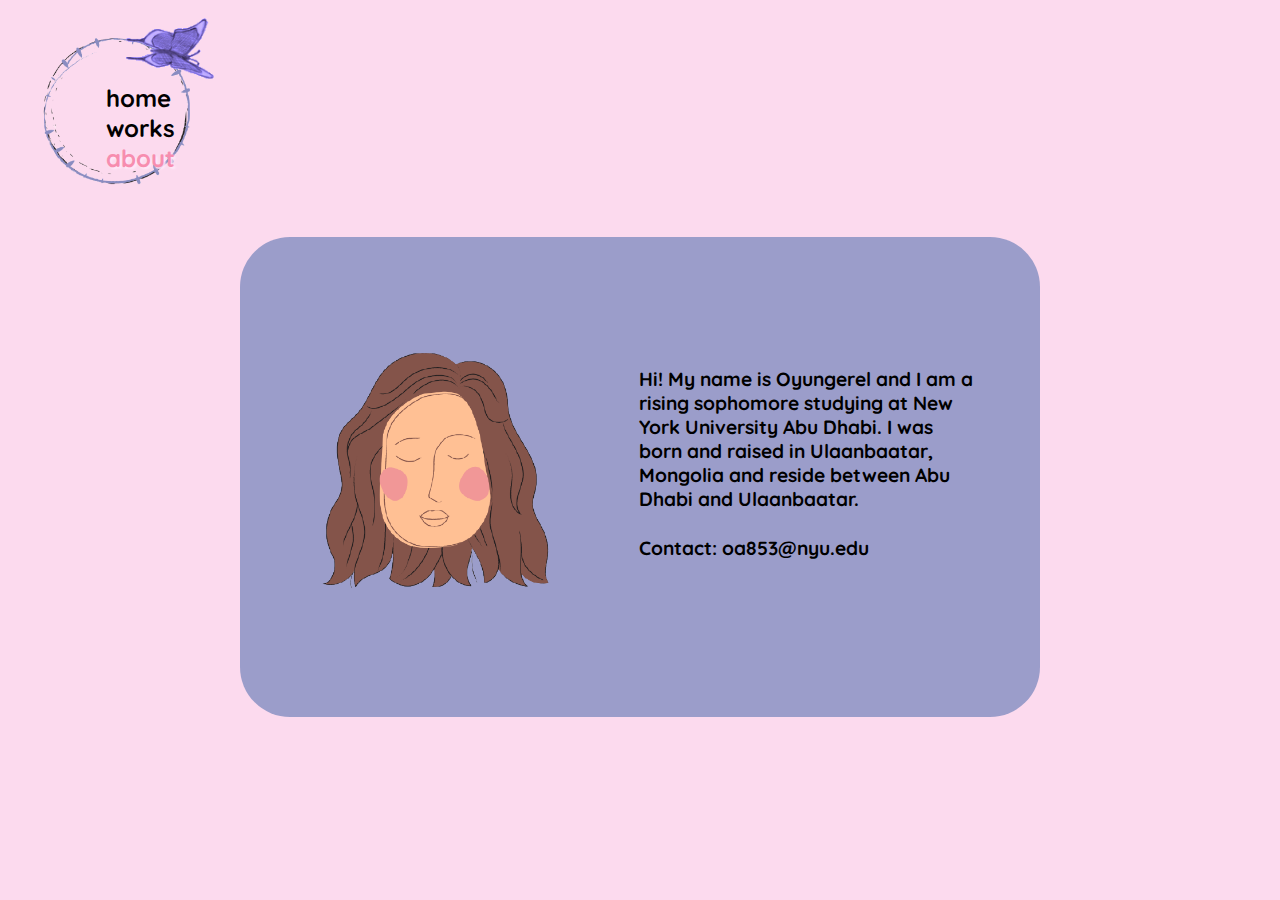
==== about.html @ 6b9188ad "Add files via upload" ====
<!DOCTYPE html>
<html>
<head>
	<title>about</title>
	<meta name="viewport" content="width=device-width,initial-scale=1,maximum-scale=1,user-scalable=no">
	<meta http-equiv="X-UA-Compatible" content="IE=edge,chrome=1">
	<meta name="HandheldFriendly" content="true">
	<link rel="stylesheet" type="text/css" href="about.css">
	<link rel="preconnect" href="https://fonts.googleapis.com">
	<link rel="preconnect" href="https://fonts.gstatic.com" crossorigin>
	<link href="https://fonts.googleapis.com/css2?family=Baloo+2&family=Quicksand:wght@300;400&display=swap" rel="stylesheet">
</head>
<body>
	<img src="images/circle6.png" class="circle">
	<img src="images/butterflygif6.gif" class="btgif">
	<!-- <div class="works"> -->
	<div class="navigation">
		<h2 class="home"><a href="index.html">home</a></h2>
		<h2 class="works"><a href="works.html">works</a></h2>
		<h2 class="about">about</h2>
	</div>
<!-- 	<div class="square">
		<img src="mongolia.png" class="mongolia">
		<div class="square2"></div> -->
	</div>
	<div class="container">
		<div class="textbox">
			<div class="image">
				<img src="images/face.png" class="face">
			</div>
			<div class="text">
				<h2>
					Hi! My name is Oyungerel and I am a rising sophomore studying at New York University Abu Dhabi. I was born and raised in Ulaanbaatar, Mongolia and reside between Abu Dhabi and Ulaanbaatar.
				</h2>
				<h2 style="padding-top: 25px">
					Contact: oa853@nyu.edu
				</h2>
			</div>
		</div>
	</div>


	<script src="works.js"></script>
</body>
</html>
---- about.css ----
*{
	padding: 0;
	margin: 0;
	box-sizing: border-box;
	font-family: 'Quicksand', sans-serif;
	cursor: url("cursor3.png"), auto;
}

body{
	background-color: #fcdaee;
}

a{
	text-decoration: none;
	color: black;
}

a:hover{
	color: #F78DAF;
	cursor: url(cursor4.png), auto;
}

/*.back{
	position: absolute;
	opacity: 0.8;
	width: 100%;
	height: 100%;
}
*/
.btgif{
	position: absolute;
	width: 50vh;
	top: -1vh;
	left: -9vh;
/*	width: 25%;
	top: -1%;
	left: -5%;*/
}

.navigation{
	position: absolute;
	top: 9.2vh;
	left: 11.8vh;
/*	top: 10.5em;
	left: 5.6em;*/
}

.navigation h2{
	font-size: 1.5rem;
}

.circle{
	position: absolute;
	width: 10em;
	top: 2.2em;
	left: 2.3em;
/*	width: 11.5%;
	top: 5.8%;
	left: 2.3%;*/
}

.home{
	display: inline-block;
	position: relative;
	color: black;
	text-transform: lowercase;
	font-weight: bold;
}

.home:hover{
	cursor: url("cursor4.png"), auto;
	text-shadow: 2.1px 2px 2px #Ffe8f8;
	color: darkviolet;
}

.about{
	text-shadow: 2.1px 2px 2px #Ffe8f8;
	color: #F78DAF;
}

.works:hover{
	cursor: url("cursor4.png"), auto;
	text-shadow: 2.1px 2px 2px #Ffe8f8;
	color: darkviolet;
}

.container{
	position: absolute;
	left: 50%;
	top: 53%;
	transform: translate(-50%, -50%);
	column-gap: 4em;
}

/*.square{
	position: absolute;
	top: 50%;
	left: 50%;
	transform: translate(-50%; -50%);
}

.square2{
	width: 550px;
	height: 550px;
	background-color: pink;
}*/

.textbox{
	display: flex;
	flex-direction: row;
	position: relative;
	width: 50rem;
	height: 30rem;
	background-color: #9B9DCA;
	border-radius: 50px;
	padding: 60px;
	column-gap: 1px;
/*	opacity: 0.6;
*/}

.textbox img{
/*	position: absolute;
*/	width: 80%;
	height: auto;
	left: 5%;
	opacity: 1;
}

.face{
	padding-top: 30px; 
}

.textbox h2{
/*	position: absolute;
*/	right: 0;
	top: 0;
	font-size: 1.2em;
}

.text{
	width: 70%;
	padding-top: 70px;
/*	text-align: center;
*/}

@media (max-width: 1092px){
	.container{
		position: absolute;
		top: 20%;
		left: 25%;
		transform: translate(-50%, -50%);
	}

	.textbox{
		position: absolute;
		width: 55vh;
		height: 70vh;
	}
}

/*.emoji1{
	top: 0;
	right: 50%;
}*/

/*.emoji{
	width: 450px;
	height: 450px;
	border-radius: 450px black;
}*/

/*.container img{
	width: 10%;
	height: auto;
	left: 50%;

}*/

/*.mongolia{
	width: 50px;
	height: auto;
}*/
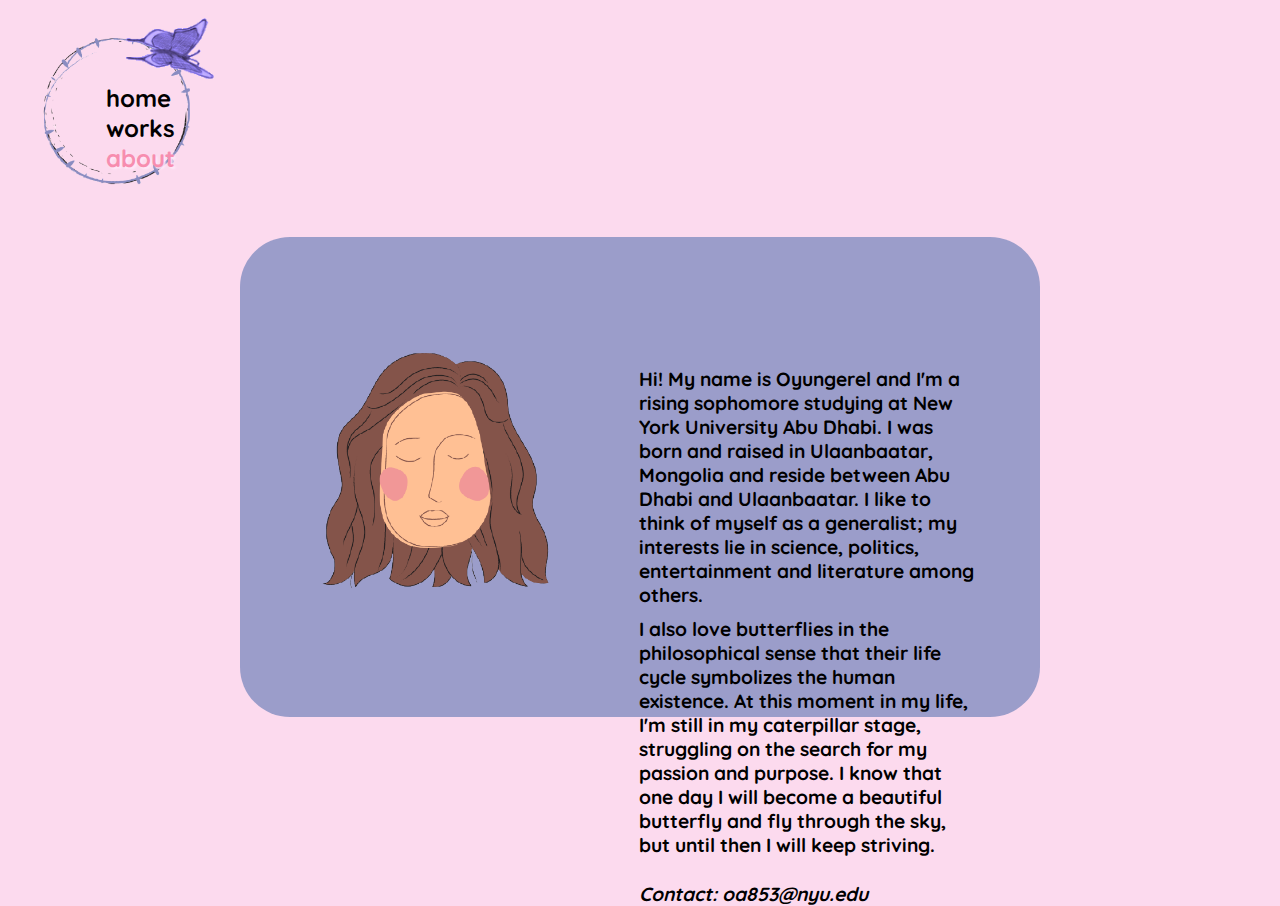
==== commit cf3bf5f1: "Update about.html" ====
--- a/about.html
+++ b/about.html
@@ -19,9 +19,6 @@
 		<h2 class="works"><a href="works.html">works</a></h2>
 		<h2 class="about">about</h2>
 	</div>
-<!-- 	<div class="square">
-		<img src="mongolia.png" class="mongolia">
-		<div class="square2"></div> -->
 	</div>
 	<div class="container">
 		<div class="textbox">
@@ -30,16 +27,16 @@
 			</div>
 			<div class="text">
 				<h2>
-					Hi! My name is Oyungerel and I am a rising sophomore studying at New York University Abu Dhabi. I was born and raised in Ulaanbaatar, Mongolia and reside between Abu Dhabi and Ulaanbaatar.
+					Hi! My name is Oyungerel and I'm a rising sophomore studying at New York University Abu Dhabi. I was born and raised in Ulaanbaatar, Mongolia and reside between Abu Dhabi and Ulaanbaatar. I like to think of myself as a generalist; my interests lie in science, politics, entertainment and literature among others. 
 				</h2>
-				<h2 style="padding-top: 25px">
+				<h2 style="padding-top: 10px"> 
+					I also love butterflies in the philosophical sense that their life cycle symbolizes the human existence. At this moment in my life, I'm still in my caterpillar stage, struggling on the search for my passion and purpose. I know that one day I will become a beautiful butterfly and fly through the sky, but until then I will keep striving.  
+				</h2>
+				<h2 style="padding-top: 25px; font-style: italic;">
 					Contact: oa853@nyu.edu
 				</h2>
 			</div>
 		</div>
 	</div>
-
-
-	<script src="works.js"></script>
 </body>
-</html>+</html>
--- a/about.css
+++ b/about.css
@@ -3,7 +3,7 @@
 	margin: 0;
 	box-sizing: border-box;
 	font-family: 'Quicksand', sans-serif;
-	cursor: url("cursor3.png"), auto;
+	cursor: url("images/cursor3.png"), auto;
 }
 
 body{
@@ -17,7 +17,7 @@
 
 a:hover{
 	color: #F78DAF;
-	cursor: url(cursor4.png), auto;
+	cursor: url("images/cursor4.png"), auto;
 }
 
 /*.back{
@@ -68,7 +68,7 @@
 }
 
 .home:hover{
-	cursor: url("cursor4.png"), auto;
+	cursor: url("images/cursor4.png"), auto;
 	text-shadow: 2.1px 2px 2px #Ffe8f8;
 	color: darkviolet;
 }
@@ -79,7 +79,7 @@
 }
 
 .works:hover{
-	cursor: url("cursor4.png"), auto;
+	cursor: url("images/cursor4.png"), auto;
 	text-shadow: 2.1px 2px 2px #Ffe8f8;
 	color: darkviolet;
 }
